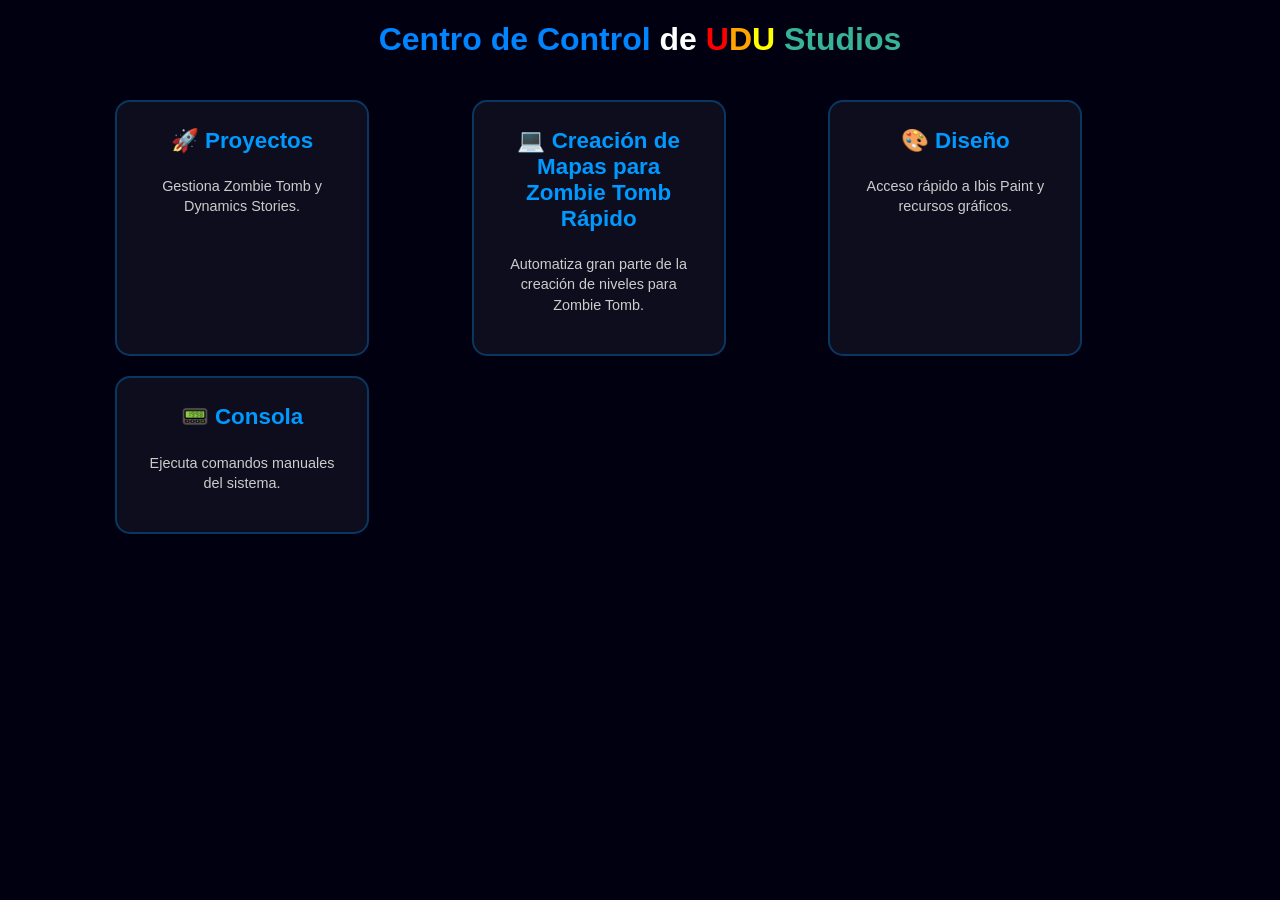
==== index.html @ 6a2a136e "UDU Studios Workspace V1.0" ====
<!DOCTYPE html>
<html lang="en">
<head>
    <meta charset="UTF-8">
    <meta name="viewport" content="width=device-width, initial-scale=1.0">
    <link rel="stylesheet" href="style.css">
    <title>Centro de Control - UDU Studios</title>
</head>
<body>
    <h1><span class="blue-sky">Centro de Control</span> de <span class="U">U</span><span class="D">D</span><span class="U2">U</span> <span class="S">Studios</span></h1>

    <div class="menu-container">
    <!-- Botón 1: Proyectos -->
    <div class="card" onclick="ejecutar('proyectos')">
        <h3>🚀 Proyectos</h3>
        <p>Gestiona Zombie Tomb y Dynamics Stories.</p>
    </div>

    <!-- Botón 2: Desarrollo -->
    <div class="card" onclick="ejecutar('codigo')">
        <h3>💻 Creación de Mapas para Zombie Tomb Rápido</h3>
        <p>Automatiza gran parte de la creación de niveles para Zombie Tomb.</p>
    </div>

    <!-- Botón 3: Recursos -->
    <div class="card" onclick="ejecutar('recursos')">
        <h3>🎨 Diseño</h3>
        <p>Acceso rápido a Ibis Paint y recursos gráficos.</p>
    </div>

    <!-- Botón 4: Terminal -->
    <div class="card" onclick="ejecutar('terminal')">
        <h3>📟 Consola</h3>
        <p>Ejecuta comandos manuales del sistema.</p>
    </div>
</div>
<script src="script.js"></script>
</body>
</html>
---- style.css ----
body {
    font-family: sans-serif;
    background-color: rgb(0, 0, 17);
    color: white;
    text-align: center;
    align-items: center;
    justify-content: flex;
}

.U {
    color: red;
}

.D {
    color: orange;
}

.U2 {
    color: yellow;
}

.S {
    color: rgb(55, 180, 149);
}

.blue-sky {
    color: rgb(0, 132, 255);
}

/* Contenedor principal que centra todo */
.menu-container {
    display: flex;
    flex-wrap: wrap;
    justify-content: center;
    gap: 20px;
    display: grid;
    /* Crea columnas automáticas que miden mínimo 280px */
    grid-template-columns: repeat(auto-fit, minmax(280px, 1fr));
    padding: 20px;
    width: 90%; /* Ocupa casi todo el ancho en el cel */
    max-width: 1050px;
    margin: 0 auto; /* Centra el div en la pantalla */
}

/* Estilo de cada botón (Card) */
.card {
    background: rgba(255, 255, 255, 0.05); /* Fondo muy sutil */
    border: 2px solid rgba(0, 153, 255, 0.3); /* Borde azul cielo suave */
    border-radius: 15px;
    padding: 25px; /* Más espacio para los dedos */
    width: 200px;
    cursor: pointer;
    transition: all 0.3s ease; /* Animación suave */
    text-align: center;
    flex-direction: column;
    justify-content: center;
}

/* Efecto al pasar el mouse */
.card:hover {
    background: rgba(0, 153, 255, 0.2);
    border-color: #0099ff;
    transform: translateY(-10px); /* El botón "flota" un poco */
    box-shadow: 0 10px 20px rgba(0, 153, 255, 0.4);
}

.card h3 {
    margin-top: 0;
    color: #0099ff; /* Combina con tu clase .blue-sky */
    font-size: 1.4em;
}

.card p {
    font-size: 0.9em;
    color: #ccc; /* Gris claro para la descripción */
    line-height: 1.4;
}

/* Reglas específicas para pantallas pequeñas (Celulares) */
@media (max-width: 600px) {
    h1 {
        font-size: 1.5rem; /* Letra más pequeña para que quepa en el cel */
        margin: 30px 10px;
    }

    .menu-container {
        grid-template-columns: 1fr; /* Una sola columna en el celular */
        width: 95%;
    }

    .card {
        padding: 20px;
    }
}
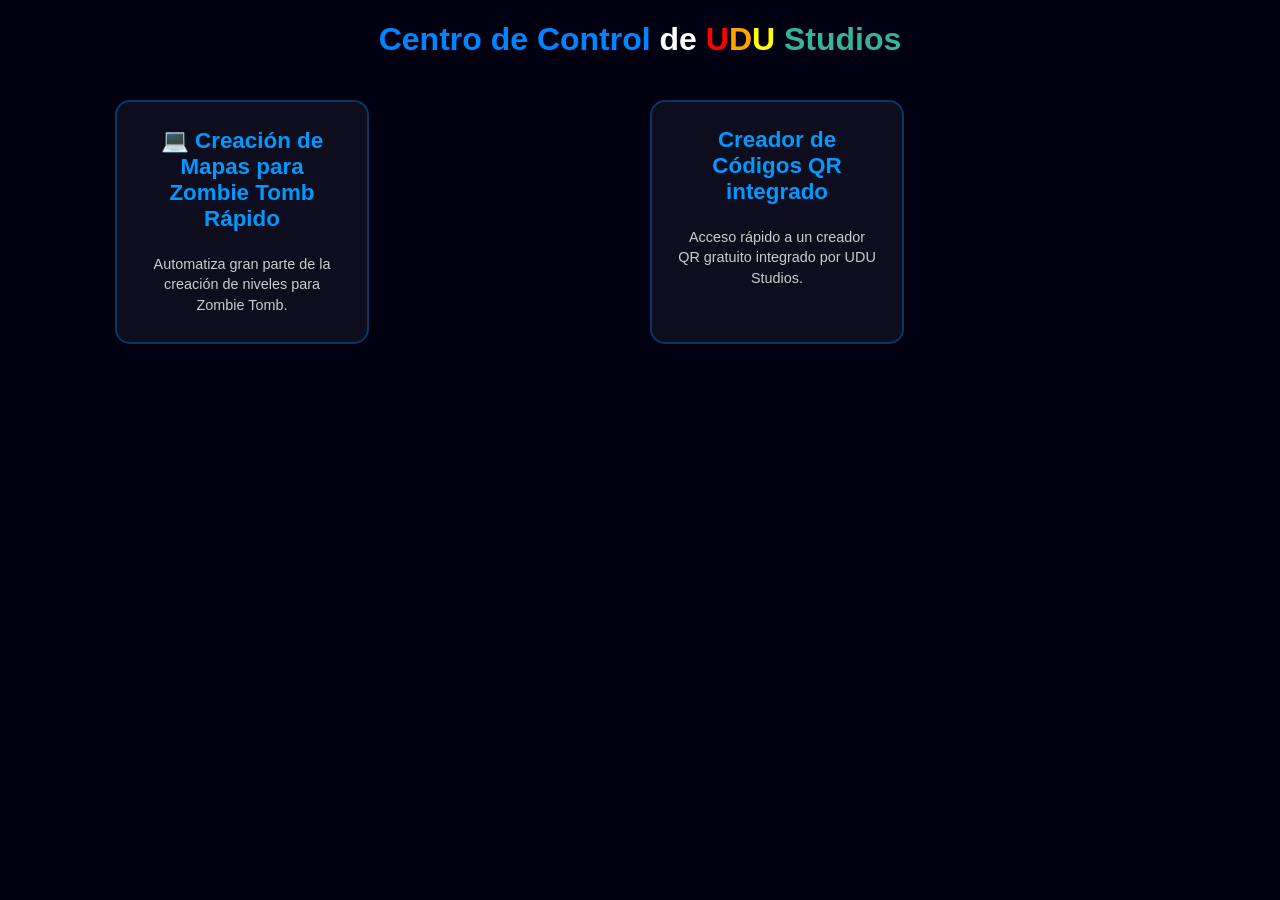
==== commit 39107763: "Creador de QRs integrado" ====
--- a/index.html
+++ b/index.html
@@ -2,7 +2,7 @@
 <html lang="en">
 <head>
     <meta charset="UTF-8">
-    <meta name="viewport" content="width=device-width, initial-scale=1.0">
+    <meta name="viewport" content="width=device-width, initial-scale=1.0, maximum-scale=1.0, user-scalable=no">
     <link rel="stylesheet" href="style.css">
     <title>Centro de Control - UDU Studios</title>
 </head>
@@ -10,11 +10,11 @@
     <h1><span class="blue-sky">Centro de Control</span> de <span class="U">U</span><span class="D">D</span><span class="U2">U</span> <span class="S">Studios</span></h1>
 
     <div class="menu-container">
-    <!-- Botón 1: Proyectos -->
-    <div class="card" onclick="ejecutar('proyectos')">
-        <h3>🚀 Proyectos</h3>
+    <!--
+    <div class="card" onclick="ejecutar('objetivos')">
+        <h3>🚀 Objetivos</h3>
         <p>Gestiona Zombie Tomb y Dynamics Stories.</p>
-    </div>
+    </div>-->
 
     <!-- Botón 2: Desarrollo -->
     <div class="card" onclick="ejecutar('codigo')">
@@ -23,16 +23,16 @@
     </div>
 
     <!-- Botón 3: Recursos -->
-    <div class="card" onclick="ejecutar('recursos')">
-        <h3>🎨 Diseño</h3>
-        <p>Acceso rápido a Ibis Paint y recursos gráficos.</p>
+    <div class="card" onclick="ejecutar('creadorQR')">
+        <h3>Creador de Códigos QR integrado</h3>
+        <p>Acceso rápido a un creador QR gratuito integrado por UDU Studios.</p>
     </div>
 
-    <!-- Botón 4: Terminal -->
+    <!--
     <div class="card" onclick="ejecutar('terminal')">
         <h3>📟 Consola</h3>
         <p>Ejecuta comandos manuales del sistema.</p>
-    </div>
+    </div>-->
 </div>
 <script src="script.js"></script>
 </body>
--- a/style.css
+++ b/style.css
@@ -49,6 +49,8 @@
     border-radius: 15px;
     padding: 25px; /* Más espacio para los dedos */
     width: 200px;
+    min-height: 100px;
+    max-height: 190px;
     cursor: pointer;
     transition: all 0.3s ease; /* Animación suave */
     text-align: center;
@@ -89,6 +91,48 @@
     }
 
     .card {
-        padding: 20px;
+        width: 300px;
     }
+}
+
+/* --- AJUSTES PARA EL EDITOR DE ZOMBIE TOMB --- */
+
+/* Canvas Responsivo: Para que no se salga de la pantalla en el cel */
+#mapCanvas {
+    max-width: 100%; /* No permite que sea más ancho que el celular[cite: 20] */
+    height: auto;    /* Mantiene la proporción del mapa */
+    border: 2px solid #0099ff;
+    background-color: #000;
+    display: block;
+    margin: 20px auto;
+    touch-action: none; /* Vital para pintar sin que la página se mueva */
+}
+
+/* Modal Responsivo: Para que el menú de inicio no sea gigante */
+#setup-modal .modal-content {
+    width: 90%;       /* Ocupa casi todo el ancho en cel[cite: 20] */
+    max-width: 400px; /* Tamaño máximo en PC */
+    margin: auto;
+}
+
+/* Paleta de colores: Para que los botones se acomoden solitos */
+#palette-container {
+    display: flex;
+    flex-wrap: wrap; /* Si no caben, saltan a la siguiente línea[cite: 20] */
+    justify-content: center;
+    gap: 10px;
+    padding: 15px;
+}
+
+.palette-item {
+    padding: 10px 15px;
+    border-radius: 8px;
+    cursor: pointer;
+    font-size: 0.9em;
+    border: 2px solid transparent;
+}
+
+.palette-item.selected {
+    border-color: white; /* Brillo para el pincel activo */
+    box-shadow: 0 0 10px rgba(255, 255, 255, 0.5);
 }
